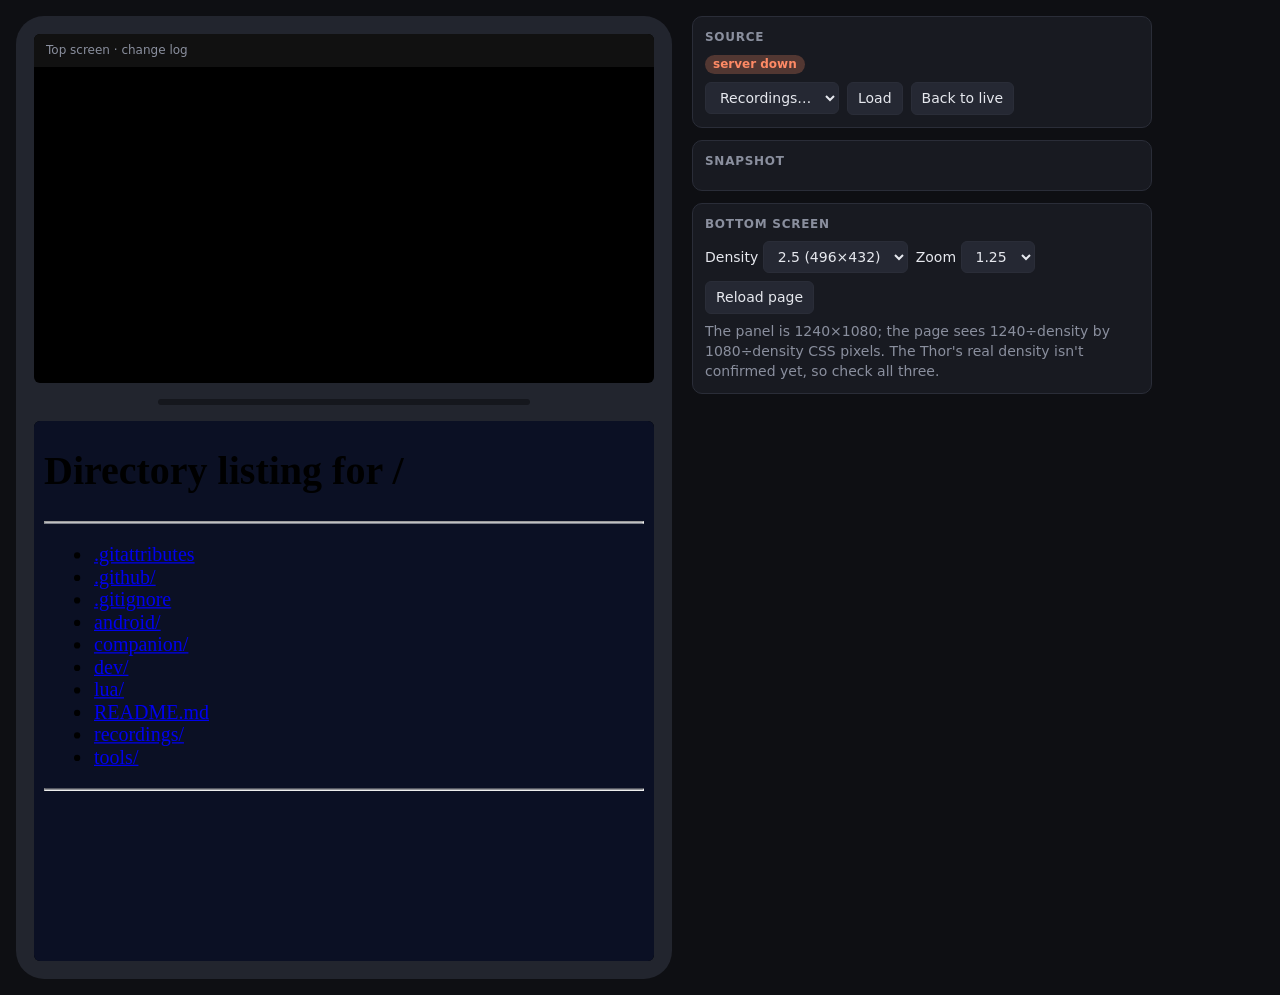
==== dev/preview.html @ 4f88e486 "KH1 second-screen companion: bridge, companion page, dev tools, Android wrapper - lua/kh1companion.l" ====
<!doctype html>
<html lang="en">
<head>
<meta charset="utf-8">
<meta name="viewport" content="width=device-width, initial-scale=1">
<title>Thor Preview</title>
<style>
  :root {
    --bg: #0e0f13; --panel: #181a21; --line: #2a2d38; --text: #e6e8ee; --muted: #8a8f9e;
    --accent: #f2c14e; --good: #5fd39a; --bad: #ff8a65; --shell: #22252e;
  }
  * { box-sizing: border-box; }
  [hidden] { display: none !important; }
  body { margin: 0; background: var(--bg); color: var(--text); font: 14px/1.4 system-ui, "Segoe UI", sans-serif; }
  .wrap { display: flex; gap: 20px; padding: 16px; align-items: flex-start; flex-wrap: wrap; }
  .device { background: var(--shell); border-radius: 28px; padding: 18px; display: flex; flex-direction: column; align-items: center; gap: 16px; }
  .screen { background: #000; border-radius: 6px; overflow: hidden; position: relative; }
  .top { display: flex; flex-direction: column; }
  .top header { display: flex; justify-content: space-between; padding: 8px 12px; background: #111; color: var(--muted); font-size: 12px; }
  #log { flex: 1; overflow-y: auto; padding: 8px 12px; font: 12px/1.5 ui-monospace, Consolas, monospace; }
  #log div { border-bottom: 1px solid #1c1c1c; padding: 2px 0; }
  #log .t { color: var(--muted); margin-right: 8px; }
  #log .chest { color: var(--good); }
  #log .move { color: var(--accent); }
  .hinge { width: 60%; height: 6px; background: #15171d; border-radius: 3px; }
  .bottom iframe { border: 0; transform-origin: 0 0; background: #0b1024; }
  .side { flex: 1; min-width: 300px; max-width: 460px; display: flex; flex-direction: column; gap: 12px; }
  .card { background: var(--panel); border: 1px solid var(--line); border-radius: 10px; padding: 12px; }
  .card h3 { margin: 0 0 8px; font-size: 12px; text-transform: uppercase; letter-spacing: .06em; color: var(--muted); }
  .kv { display: grid; grid-template-columns: auto 1fr; gap: 4px 12px; font-variant-numeric: tabular-nums; }
  .kv span:nth-child(odd) { color: var(--muted); }
  .row { display: flex; gap: 8px; align-items: center; flex-wrap: wrap; margin-top: 8px; }
  button, select { background: #252833; color: var(--text); border: 1px solid var(--line); border-radius: 6px; padding: 6px 10px; font: inherit; }
  button:hover { border-color: var(--accent); }
  input[type=range] { flex: 1; }
  .badge { display: inline-block; padding: 1px 8px; border-radius: 10px; font-size: 12px; font-weight: 600; }
  .badge.live { background: color-mix(in srgb, var(--good) 25%, transparent); color: var(--good); }
  .badge.replay { background: color-mix(in srgb, var(--accent) 25%, transparent); color: var(--accent); }
  .badge.off { background: color-mix(in srgb, var(--bad) 25%, transparent); color: var(--bad); }
  .muted { color: var(--muted); }
  code { font-size: 12px; }
</style>
</head>
<body>
<div class="wrap">
  <div class="device">
    <div class="screen top" id="top">
      <header><span>Top screen · change log</span><span id="topInfo"></span></header>
      <div id="log"></div>
    </div>
    <div class="hinge"></div>
    <div class="screen bottom" id="bottom"><iframe id="frame" src="/"></iframe></div>
  </div>

  <div class="side">
    <div class="card">
      <h3>Source</h3>
      <div><span class="badge off" id="mode">connecting</span> <span class="muted" id="modeInfo"></span></div>
      <div class="row">
        <select id="recs"><option value="">Recordings…</option></select>
        <button id="load">Load</button>
        <button id="live">Back to live</button>
      </div>
      <div class="row" id="replayRow" hidden>
        <button id="back">⏮</button><button id="play">⏯</button><button id="step">⏭</button>
        <input type="range" id="seek" min="0" value="0">
        <select id="speed"><option>0.5</option><option selected>1</option><option>2</option><option>4</option><option>8</option></select>
      </div>
      <div class="muted" id="replayPos"></div>
    </div>

    <div class="card">
      <h3>Snapshot</h3>
      <div class="kv" id="kv"></div>
    </div>

    <div class="card">
      <h3>Bottom screen</h3>
      <div class="row">
        <label>Density
          <select id="dpr">
            <option value="2">2.0 (620×540)</option>
            <option value="2.5" selected>2.5 (496×432)</option>
            <option value="3">3.0 (413×360)</option>
          </select>
        </label>
        <label>Zoom <select id="zoom"><option>1</option><option selected>1.25</option><option>1.5</option></select></label>
        <button id="reload">Reload page</button>
      </div>
      <div class="muted" style="margin-top:8px">The panel is 1240×1080; the page sees 1240÷density by 1080÷density CSS pixels. The Thor's real density isn't confirmed yet, so check all three.</div>
    </div>
  </div>
</div>

<script src="/data.js"></script>
<script src="/maps.js"></script>
<script src="/logic.js"></script>
<script>
(() => {
  const L = window.KH1Logic;
  const $ = (id) => document.getElementById(id);
  const PANEL = { w: 1240, h: 1080 };
  const hex2 = (n) => "0x" + Number(n).toString(16).toUpperCase().padStart(2, "0");

  // Sizing: the iframe gets the logical CSS size, scaled by zoom for comfortable viewing.
  function layout() {
    const dpr = +$("dpr").value, zoom = +$("zoom").value;
    const w = Math.round(PANEL.w / dpr), h = Math.round(PANEL.h / dpr);
    const f = $("frame");
    f.style.width = w + "px"; f.style.height = h + "px"; f.style.transform = `scale(${zoom})`;
    $("bottom").style.width = w * zoom + "px"; $("bottom").style.height = h * zoom + "px";
    // Top screen: 6" 1080p at 16:9, drawn the same width as the bottom one.
    $("top").style.width = w * zoom + "px"; $("top").style.height = Math.round(w * zoom * 9 / 16) + "px";
  }
  ["dpr", "zoom"].forEach((id) => $(id).onchange = layout);
  $("reload").onclick = () => $("frame").contentWindow.location.reload();
  layout();

  // Change log: what moved between consecutive snapshots, with chest bits named.
  let prev = null, prevKey = null;
  function log(cls, text) {
    const d = document.createElement("div");
    d.innerHTML = `<span class="t">${new Date().toLocaleTimeString()}</span><span class="${cls}"></span>`;
    d.lastChild.textContent = text;
    $("log").prepend(d);
    while ($("log").children.length > 200) $("log").lastChild.remove();
  }
  function diff(a, b) {
    if (!a) { log("move", `first snapshot: world ${hex2(b.world)} room ${hex2(b.room)} (${L.worldName(b.world) || "unknown world"})`); return; }
    if (a.world !== b.world || a.room !== b.room)
      log("move", `moved to world ${hex2(b.world)} room ${hex2(b.room)} (${L.worldName(b.world) || "unknown world"})`);
    const ca = L.hexToBytes(a.chests), cb = L.hexToBytes(b.chests);
    for (let B = 0; B < cb.length; B++) {
      const flipped = cb[B] ^ (ca[B] || 0);
      for (let bit = 0; flipped && bit < 8; bit++) {
        if (!(flipped >> bit & 1)) continue;
        const c = window.KH1_CHESTS.find((x) => x.B === B && x.b === bit);
        const on = (cb[B] >> bit & 1) === 1;
        log("chest", `chest flag byte ${B} bit ${bit} ${on ? "set" : "cleared"} → ${c ? c.w + ": " + c.n : "(no named chest)"}`);
      }
    }
    for (const k of ["level", "max_hp", "max_mp", "ap", "postcards", "in_field"])
      if (a[k] !== b[k]) log("", `${k}: ${a[k]} → ${b[k]}`);
    for (const k of ["reports", "puppies", "cups", "progress"])
      if (a[k] !== b[k]) log("", `${k}: ${a[k]} → ${b[k]}`);
  }

  function showSnapshot(s) {
    const sum = L.summarize(s);
    const rows = [
      ["edition", s.edition], ["world", `${hex2(s.world)} ${sum.world || "?"}${sum.world && !sum.worldVerified ? " (unverified)" : ""}`],
      ["room", hex2(s.room)], ["in field", s.in_field], ["level", s.level],
      ["HP / MP / AP", `${s.max_hp} / ${s.max_mp} / ${s.ap}`], ["chests", `${sum.chestsGot} / ${sum.chestsTotal}`],
      ["puppies", sum.puppies], ["reports", sum.reports.filter((r) => r.got).length], ["seq", s.seq],
    ];
    $("kv").innerHTML = rows.map(([k, v]) => `<span>${k}</span><span>${String(v).replace(/</g, "&lt;")}</span>`).join("");
    $("topInfo").textContent = `${sum.world || hex2(s.world)} · ${hex2(s.room)}`;
  }

  let lastStatusAt = 0;
  async function tick() {
    try {
      const st = await (await fetch("/api/status", { cache: "no-store" })).json();
      lastStatusAt = Date.now();
      $("mode").textContent = st.mode; $("mode").className = "badge " + st.mode;
      $("modeInfo").textContent = st.mode === "live"
        ? (st.state ? "" : "no state.json yet at ") + (st.state ? "" : st.state_path) + (st.recording ? ` recording ${st.recording} (${st.recorded} changes)` : "")
        : `${st.replay}`;
      $("replayRow").hidden = st.mode !== "replay";
      if (st.mode === "replay") {
        $("seek").max = st.count - 1;
        if (document.activeElement !== $("seek")) $("seek").value = st.index;
        if (document.activeElement !== $("speed")) $("speed").value = String(st.speed);
        $("replayPos").textContent = `frame ${st.index + 1} / ${st.count} · t=${st.frame_ts}s · ${st.playing ? "playing" : "paused"} ×${st.speed}`;
      } else $("replayPos").textContent = "";
      if (st.state) {
        const key = JSON.stringify({ ...st.state, seq: 0, t: 0 });
        if (key !== prevKey) { diff(prev, st.state); prev = st.state; prevKey = key; }
        showSnapshot(st.state);
      }
    } catch {
      if (Date.now() - lastStatusAt > 2000) { $("mode").textContent = "server down"; $("mode").className = "badge off"; }
    }
    setTimeout(tick, 250);
  }

  async function post(url, body) {
    const r = await fetch(url, { method: "POST", body: JSON.stringify(body) });
    const j = await r.json();
    if (j.error) alert(j.error);
  }
  async function loadRecs() {
    const recs = await (await fetch("/api/recordings")).json();
    $("recs").innerHTML = `<option value="">Recordings…</option>` +
      recs.map((r) => `<option value="${r.name}">${r.name} (${r.frames})</option>`).join("");
  }
  $("recs").onfocus = loadRecs;
  $("load").onclick = () => $("recs").value && post("/api/load", { name: $("recs").value, speed: +$("speed").value });
  $("live").onclick = () => post("/api/replay", { action: "live" });
  $("play").onclick = async () => {
    const st = await (await fetch("/api/status")).json();
    post("/api/replay", { action: st.playing ? "pause" : "play" });
  };
  $("step").onclick = () => post("/api/replay", { action: "step" });
  $("back").onclick = () => post("/api/replay", { action: "back" });
  $("seek").onchange = () => post("/api/replay", { action: "seek", value: +$("seek").value });
  $("speed").onchange = () => post("/api/replay", { action: "speed", value: +$("speed").value });

  loadRecs();
  tick();
})();
</script>
</body>
</html>
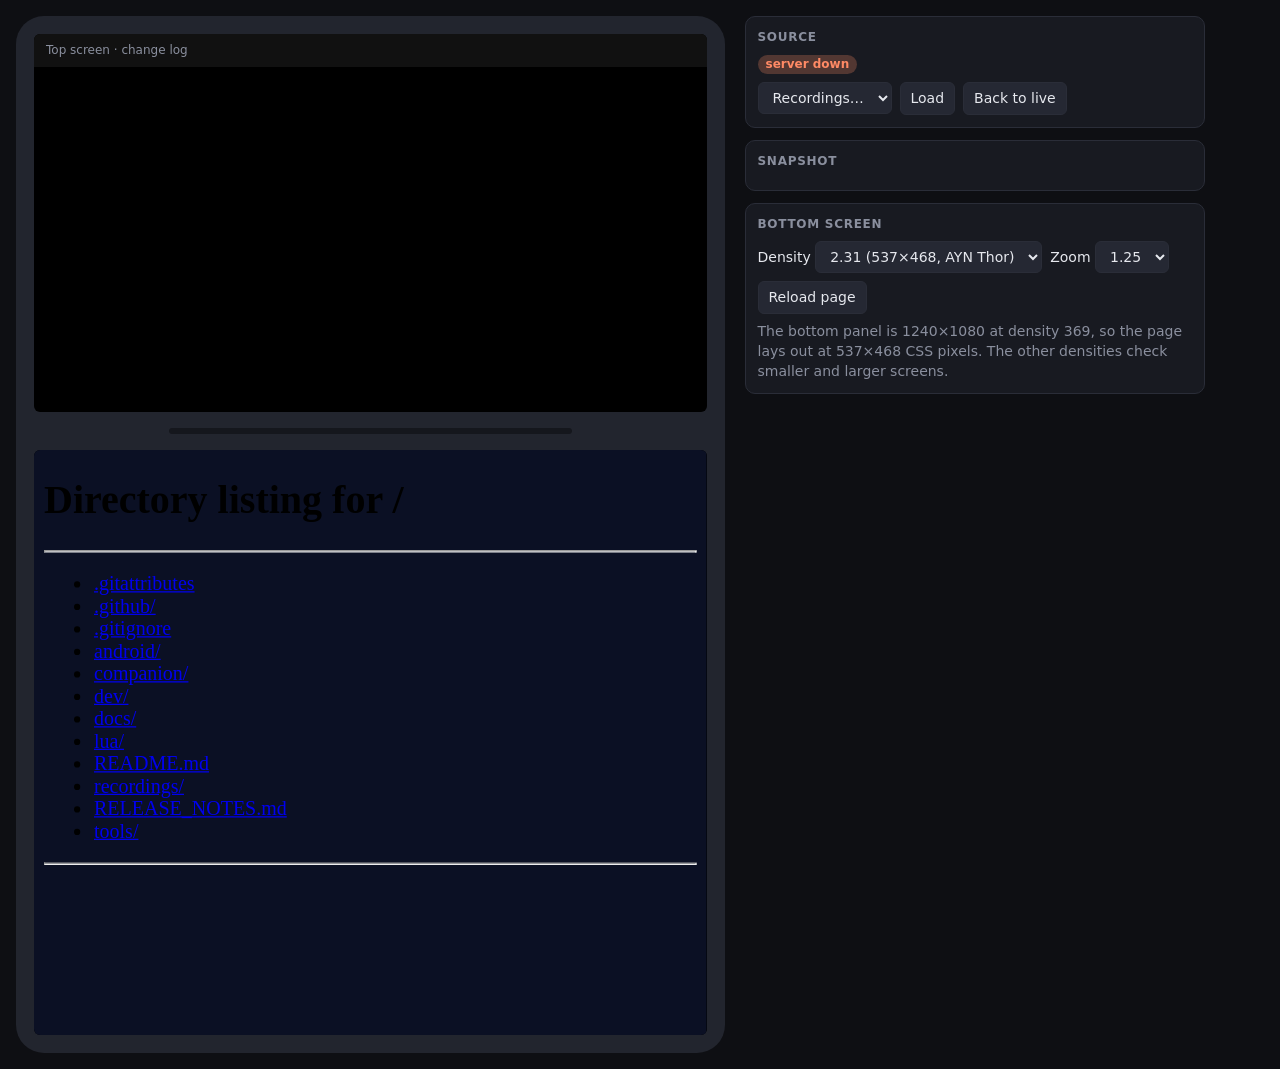
==== commit 1c76315c: "Clean up leftovers from earlier iterations - Drop the "Which room is this?" picker and per-device ro" ====
--- a/dev/preview.html
+++ b/dev/preview.html
@@ -79,21 +79,22 @@
       <div class="row">
         <label>Density
           <select id="dpr">
+            <option value="2.3063" selected>2.31 (537×468, AYN Thor)</option>
             <option value="2">2.0 (620×540)</option>
-            <option value="2.5" selected>2.5 (496×432)</option>
             <option value="3">3.0 (413×360)</option>
           </select>
         </label>
         <label>Zoom <select id="zoom"><option>1</option><option selected>1.25</option><option>1.5</option></select></label>
         <button id="reload">Reload page</button>
       </div>
-      <div class="muted" style="margin-top:8px">The panel is 1240×1080; the page sees 1240÷density by 1080÷density CSS pixels. The Thor's real density isn't confirmed yet, so check all three.</div>
+      <div class="muted" style="margin-top:8px">The bottom panel is 1240×1080 at density 369, so the page lays out at 537×468 CSS pixels. The other densities check smaller and larger screens.</div>
     </div>
   </div>
 </div>
 
 <script src="/data.js"></script>
 <script src="/maps.js"></script>
+<script src="/guide.js"></script>
 <script src="/logic.js"></script>
 <script>
 (() => {
@@ -148,7 +149,7 @@
   function showSnapshot(s) {
     const sum = L.summarize(s);
     const rows = [
-      ["edition", s.edition], ["world", `${hex2(s.world)} ${sum.world || "?"}${sum.world && !sum.worldVerified ? " (unverified)" : ""}`],
+      ["edition", s.edition], ["world", `${hex2(s.world)} ${sum.world || "?"}`], ["room name", sum.room || "?"],
       ["room", hex2(s.room)], ["in field", s.in_field], ["level", s.level],
       ["HP / MP / AP", `${s.max_hp} / ${s.max_mp} / ${s.ap}`], ["chests", `${sum.chestsGot} / ${sum.chestsTotal}`],
       ["puppies", sum.puppies], ["reports", sum.reports.filter((r) => r.got).length], ["seq", s.seq],
